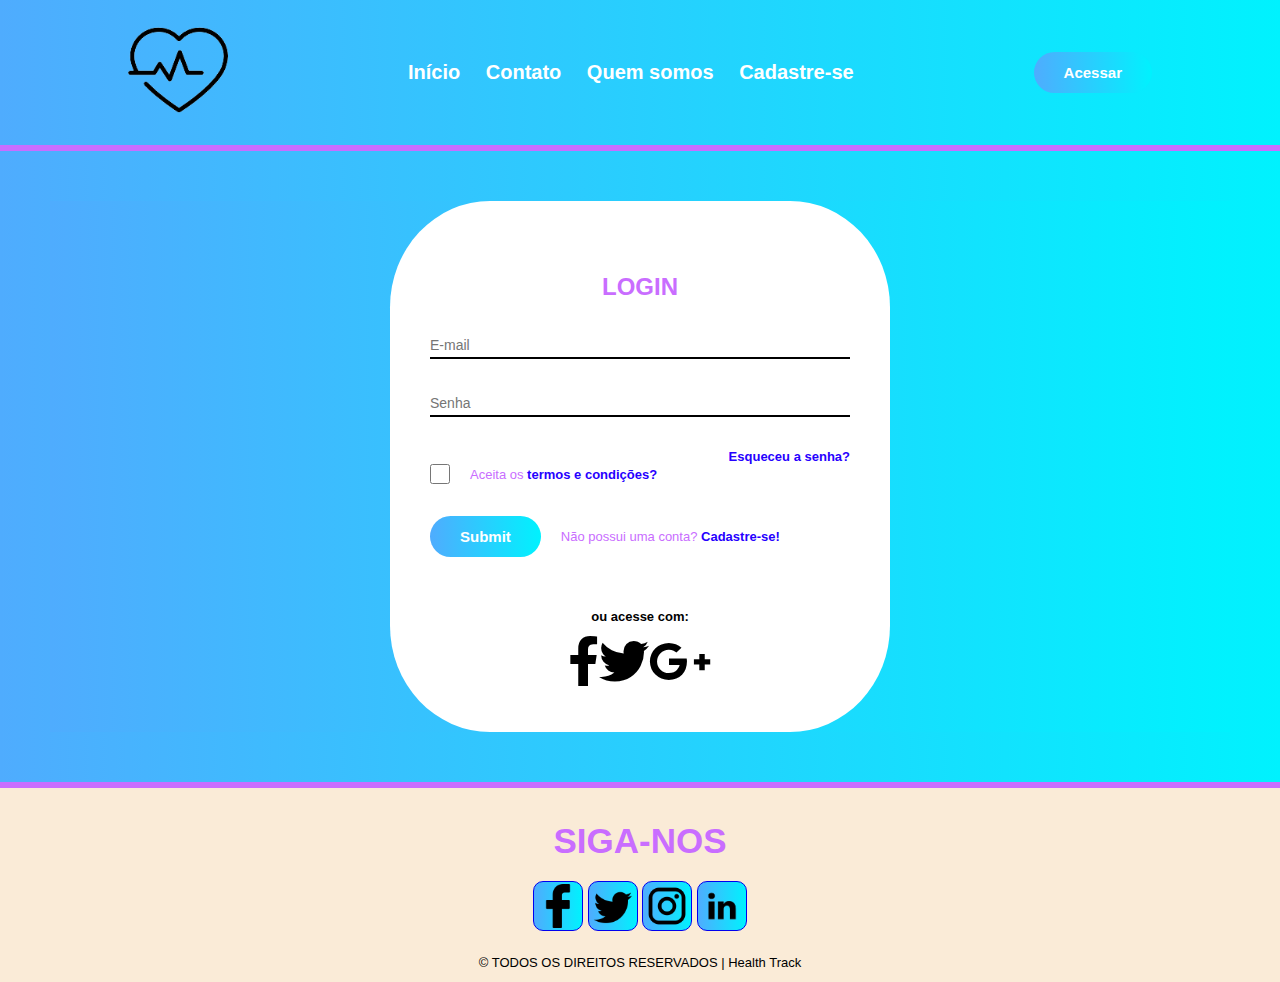
==== acessar.html @ e5e4f280 "make it better" ====
<!DOCTYPE html>
<html lang="en">
<head>
    <meta charset="UTF-8">
    <meta http-equiv="X-UA-Compatible" content="IE=edge">
    <meta name="viewport" content="width=device-width, initial-scale=1.0">
    <title>Health Track</title>
    <link rel="icon" type="image/x-icon" href="/images/favicon.png">
    <link rel="stylesheet" href="static/estilos.css">
    <link rel="stylesheet" href="https://cdnjs.cloudflare.com/ajax/libs/font-awesome/6.0.0/css/all.min.css" integrity="sha512-9usAa10IRO0HhonpyAIVpjrylPvoDwiPUiKdWk5t3PyolY1cOd4DSE0Ga+ri4AuTroPR5aQvXU9xC6qOPnzFeg==" crossorigin="anonymous" referrerpolicy="no-referrer" />
</head>
<body>
    
<!-- HEADER -->
  <div class="flex-container">
    <div class="flex-item">
      <a href="index.html"><img src="images/favicon.png" alt="Health Track" width="100px"></a>
    </div>
    <div class="flex-item">
      <ul>
        <li><a href="index.html">Início</a></li>
        <li><a href="#">Contato</a></li>
        <li><a href="somos.html">Quem somos</a></li>
        <li><a href="cadastrar.html">Cadastre-se</a></li>
      </ul>
    </div>
      <div>
        <a href="acessar.html"><button type="button">Acessar</button></a>
      </div>
  </div>

<!-- FORM -->
<div class="form-login">
  <div class="flex-login">
    <div class="flex-login-top">
      <h2>Login</h2>
      <form action="index.html">
        <div class="flex-login-input">
          <input type="search" placeholder="E-mail" />
        </div>
        <div class="flex-login-input">
          <input type="password" placeholder="Senha" />
        </div>
        <div class="flex-login-inputt">
          <p><span>Esqueceu a senha?</span></p>
        </div>
        <div class="flex-login-input">
          <input type="checkbox" />
          <p>Aceita os <span>termos e condições?</span></p>
        </div>    
        <div class="flex-login-input">
          <a href="index.html"><button type="submit"> Submit</button></a>
          <p>Não possui uma conta? <a href="cadastrar.html"><span> Cadastre-se! </span></a></p>
        </div>
      </form>

    </div>

      <div class="flex-login-buttom">
        <h3>ou acesse com:</h3>
        <ul>
          <li><i class="fab fa-facebook-f"></i></li>
          <li><i class="fab fa-twitter"></i></li>
          <li><i class="fab fa-google-plus-g  "></i></li>
        </ul>
      </div>
  </div>
</div>
<!-- FOOTER -->
  <div class="flex-footer">
    <div class="flex-footer-icons">
      <h3>SIGA-NOS</h3>
      <a href="#"><img src="images/icon-facebook.png" alt="facebook"></a>
      <a href="#"><img src="images/icon-twitter.png" alt="twitter"></a>
      <a href="#"><img src="images/icon-instagram.png" alt="instagram"></a>
      <a href="#"><img src="images/icon-linkedin.png" alt="linkedin"></a>
    </div>
    <p>© TODOS OS DIREITOS RESERVADOS | Health Track</p>
  </div>

</body>
</html>
---- static/estilos.css ----
body {
  background-image: linear-gradient(to right, #4facfe 0%, #00f2fe 100%);
  font-family: 'Roboto', sans-serif;
}

@import url(https://fonts.googleapis.com/css2?family=Roboto&display=swap);

* {
  margin: 0px;
  padding: 0px;
  box-sizing: border-box;
}


h2 {
text-transform: uppercase;
font-weight: 600;
text-align: center;
margin-bottom: 32px;
color: rgb(201, 109, 255);
margin-top: 32px;
}


/* HEADER */

.flex-container {
  display: flex;
  align-items: center;
  justify-content: space-between;
  padding-top: 20px;
  padding-bottom: 20px;
  padding-left: 10%;
  padding-right: 10%;
  border-bottom: 6px solid rgb(201, 109, 255);
}



.flex-item {
  font-family: Verdana, Geneva, Tahoma, sans-serif;
  font-size: 20px;

}

.flex-item img {
  transition: .4s;
}

.flex-item img:hover {
  transform: scale(1.3);
}

.flex-item ul li {
  list-style-type: none;
  display: inline-block;
}

.flex-item ul li a {
  color: rgb(255, 255, 255);
  text-decoration: none;
  font-weight: bold;
  margin: 10px;
  
}

.flex-item ul li a:hover {
  color: rgb(201, 109, 255);
  transition: .3s;
}

button {
  border: none;
  padding: 12px 30px;
  border-radius: 30px;
  color: rgb(255, 255, 255);
  font-weight: bold;
  font-size: 15px;
  transition: .4s;
  background-image: linear-gradient(to right, #4facfe 0%, #00f2fe 100%);
}

button:hover {
  transform: scale(1.3);
  cursor: pointer;
}


/* MIDDLE */

     /* IMG */
.container {
  max-width: 100%; 
  height: 900px;
  min-height: 300px;
  background-repeat: no-repeat;
  background-image: url("../images/exercicio-fisico.png");
  background-size: cover;
  border-bottom: 6px solid rgb(201, 109, 255);
}




      /* CONTENT */
.grid-container {
  display: grid;
  gap: 50px;
  grid-template-columns: repeat(auto-fill, minmax(320px, 1fr));
  margin-top: 50px;
  margin-left: 50px;
  margin-right: 50px;
  margin-bottom: 50px;
  
}

.grid-item {

  background: rgb(243, 243, 243);
  border-radius: 50px;
  display: flex;
  flex-direction: column;
  align-items: center;
  padding: 20px;
  transition: .4s;
}

.grid-item:hover {
  transform: scale(1.2);
  cursor: pointer;
  
}

.grid-item img {
  border-style: solid;
  border-width: 2px;
  border-radius: 50%;
}

.grid-item h3 {
  font-size: 35px;
  font-family: Verdana, Geneva, Tahoma, sans-serif;
  color: rgb(201, 109, 255);
  margin-top: 20px;
  margin-bottom: 20px;
}

.grid-item p {
  letter-spacing: 2px; word-spacing: 4px;
  text-align: center;
}


/* FOOTER */

.flex-footer {
  height: 200px;
  background-color: antiquewhite;
  display: flex;
  flex-direction: column;
  justify-content: center;
  align-items: center;
  font-family: Arial, Helvetica, sans-serif;
  border-top: 6px solid rgb(201, 109, 255);

}

.flex-footer div {
  padding: 20px;
}


.flex-footer-icons img {
  width: 50px;
  height: 50px;
  background-size: cover;
  background-position: center;
  border-style: solid;
  border-width: 1px;
  border-radius: 20%;
  padding: 2px;
  background-image: linear-gradient(to right, #4facfe 0%, #00f2fe 100%);
}

.flex-footer-icons h3 {
  font-size: 35px;
  font-family: Verdana, Geneva, Tahoma, sans-serif;
  color: rgb(201, 109, 255);
  margin-top: 20px;
  margin-bottom: 20px;
  text-align: center;
}

.flex-footer p {
  font-size: 13px;
  margin-bottom: 20px;
}


/* FORM LOGIN */ 

.form-login {
  font-weight: 400;
  margin: 50px;
  display: flex;
  justify-content: center;
  align-items: center;
  background-image: linear-gradient(to right, #4facfe 0%, #00f2fe 100%);
}

.flex-login {
  width: 500px;
  background-color: rgb(255, 255, 255);
  border-radius: 20%
}

.flex-login-top {
  padding: 40px 40px 20px; 
  position: relative;
  display: flex;
  flex-direction: column;
}


.flex-login-input {
  display: flex;
  align-items: center;
  margin-bottom: 32px;
}

.flex-login-input p {
  font-size: 13px;
  color: rgb(201, 109, 255);
}


.flex-login-inputt 
{
  display: flex;
  justify-content: flex-end;
  font-size: 13px;
  color: rgb(38, 0, 255);
  font-weight: 600;
  cursor: pointer;
  font-size: 13px;
}

.flex-login-input span {
  color: rgb(38, 0, 255);
  font-weight: 600;
  cursor: pointer;
  font-size: 13px;

}
.flex-login-input input {
  font-size: 14px;
  font-weight: 500;
  padding: 4px 0;
  width: 100%;
  border: none;
  border-bottom: 2px solid rgb(0, 0, 0);
  transition: 500ms ease all;
}

.flex-login-input input:focus{
  outline: none;
  box-shadow: 0 1px 0 0 #00f2fe;
  border-color: #4facfe;
}

.flex-login-input input[type="checkbox"]{
  width: 20px;
  height: 20px;
  margin-right: 20px;
}
.flex-login-input input[type="checkbox"]:focus{
  outline: none;
  box-shadow: none;
  border-color: none;
}


.flex-login-input button {
  border: none;
  padding: 12px 30px;
  margin-right: 20px;
  border-radius: 30px;
  color: rgb(255, 255, 255);
  font-weight: bold;
  font-size: 15px;
  transition: .4s;
  background-image: linear-gradient(to right, #4facfe 0%, #00f2fe 100%);
}

button:hover {
  transform: scale(1.3);
  cursor: pointer;
}

.flex-login-buttom {
  display: flex;
  flex-direction: column;
  align-items: center;
  padding: 0px 40px 40px ;
}

.flex-login-buttom h3 {
  font-weight: 600;
  font-size: 13px;
  align-items: center;
}

.flex-login-buttom ul {
  display: flex;
  list-style: none;
  justify-content: center;
  align-items: center;

}

.flex-login-buttom li {
  font-size: 50px;
  cursor: pointer;
  margin-top: 10px;
}

.flex-login-input a {
  text-decoration: none;
}


/* FORM CADASTRO */ 

.form-cadastro {
  font-weight: 400;
  margin: 50px;
  display: flex;
  justify-content: center;
  align-items: center;
  background-image: linear-gradient(to right, #4facfe 0%, #00f2fe 100%);
}


.cadastro-login {
    width: 500px;
    background-color: rgb(255, 255, 255);
    border-radius: 20%
}

.cadastro-top {
  padding: 40px 40px 20px; 
  position: relative;
  display: flex;
  flex-direction: column;
}


.cadastro-input {
  display: flex;
  margin-bottom: 32px;
}



.cadastro-input input {
  font-size: 14px;
  font-weight: 500;
  padding: 4px 0;
  width: 100%;
  border: none;
  border-bottom: 2px solid rgb(0, 0, 0);
  transition: 500ms ease all;
}
  
.cadastro-input input:focus{
  outline: none;
  box-shadow: 0 1px 0 0 #00f2fe;
  border-color: #4facfe;
}

.cadastro-input input[type="checkbox"]{
  width: 20px;
  height: 20px;
  margin-right: 20px;
}

.cadastro-input input[type="checkbox"]:focus{
  outline: none;
  box-shadow: none;
  border-color: none;
}
  
  
.cadastro-input button {
    border: none;
    padding: 12px 30px;
    margin-right: 20px;
    border-radius: 30px;
    color: rgb(255, 255, 255);
    font-weight: bold;
    font-size: 15px;
    transition: .4s;
    background-image: linear-gradient(to right, #4facfe 0%, #00f2fe 100%);
}
  
  button:hover {
    transform: scale(1.3);
    cursor: pointer;
}

.cadastro-input p {
  font-size: 19px;
  color: rgb(201, 109, 255);
}

.cadastro-input span {
  color: rgb(38, 0, 255);
  font-weight: 600;
  font-size: 15px;
}





/* QUEM SOMOS */

.somos {
  max-width: 960px;
  margin: 0 auto;
}


.somos-container {
  display: flex;
  flex-wrap: wrap;
  align-items: center;
  justify-content: center;
}

.somos-container-text {
  flex: 6 1 160px;
  margin-bottom: 32px;
  text-indent: 30px;
  line-height: 20px;
  padding: 0 10px;
  margin-right: 50px;
  letter-spacing: 1px;
  
}

.somos-container-img {
  flex: 1 1 35 0px;
  display: block;
  max-width: 100%;

}
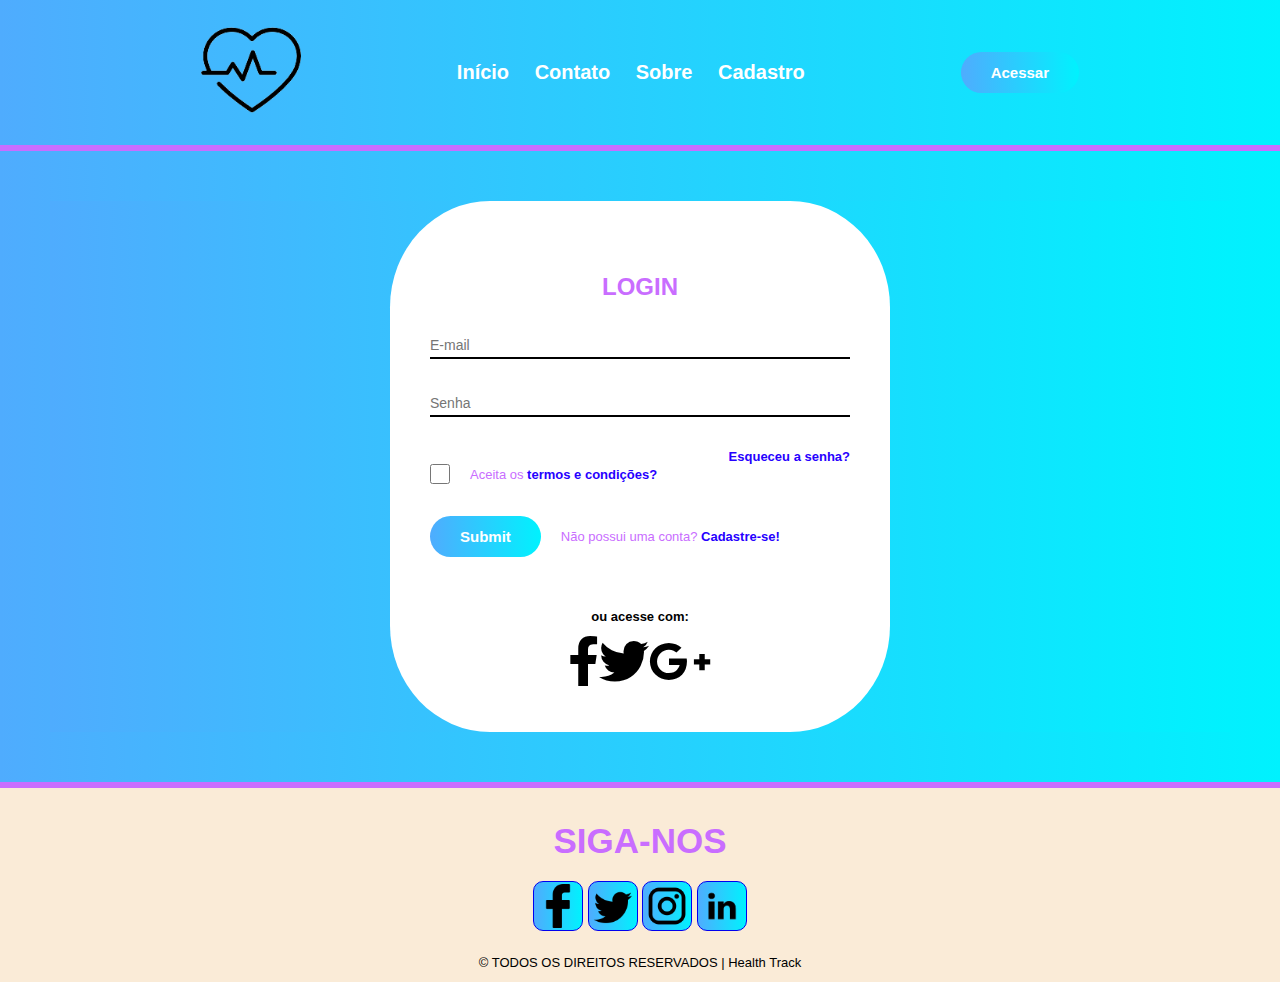
==== commit 4896437e: "atualizar1" ====
--- a/acessar.html
+++ b/acessar.html
@@ -12,22 +12,22 @@
 <body>
     
 <!-- HEADER -->
-  <div class="flex-container">
-    <div class="flex-item">
-      <a href="index.html"><img src="images/favicon.png" alt="Health Track" width="100px"></a>
+<div class="flex-container">
+  <div class="flex-item">
+    <a href="index.html"><img src="images/favicon.png" alt="Health Track" width="100px"></a>
+  </div>
+  <div class="flex-item">
+    <ul>
+      <li><a href="index.html">Início</a></li>
+      <li><a href="#">Contato</a></li>
+      <li><a href="somos.html">Sobre</a></li>
+      <li><a href="cadastrar.html">Cadastro</a></li>
+    </ul>
+  </div>
+    <div>
+      <a href="acessar.html"><button type="button">Acessar</button></a>
     </div>
-    <div class="flex-item">
-      <ul>
-        <li><a href="index.html">Início</a></li>
-        <li><a href="#">Contato</a></li>
-        <li><a href="somos.html">Quem somos</a></li>
-        <li><a href="cadastrar.html">Cadastre-se</a></li>
-      </ul>
-    </div>
-      <div>
-        <a href="acessar.html"><button type="button">Acessar</button></a>
-      </div>
-  </div>
+</div>
 
 <!-- FORM -->
 <div class="form-login">
--- a/static/estilos.css
+++ b/static/estilos.css
@@ -27,12 +27,13 @@
 .flex-container {
   display: flex;
   align-items: center;
-  justify-content: space-between;
+  justify-content: space-around;
   padding-top: 20px;
   padding-bottom: 20px;
   padding-left: 10%;
   padding-right: 10%;
   border-bottom: 6px solid rgb(201, 109, 255);
+
 }
 
 
@@ -40,7 +41,6 @@
 .flex-item {
   font-family: Verdana, Geneva, Tahoma, sans-serif;
   font-size: 20px;
-
 }
 
 .flex-item img {
@@ -439,7 +439,7 @@
 }
 
 .somos-container-text {
-  flex: 6 1 160px;
+  flex: 6 1 50px;
   margin-bottom: 32px;
   text-indent: 30px;
   line-height: 20px;
@@ -452,7 +452,6 @@
 .somos-container-img {
   flex: 1 1 35 0px;
   display: block;
-  max-width: 100%;
-
-}
-
+
+}
+
